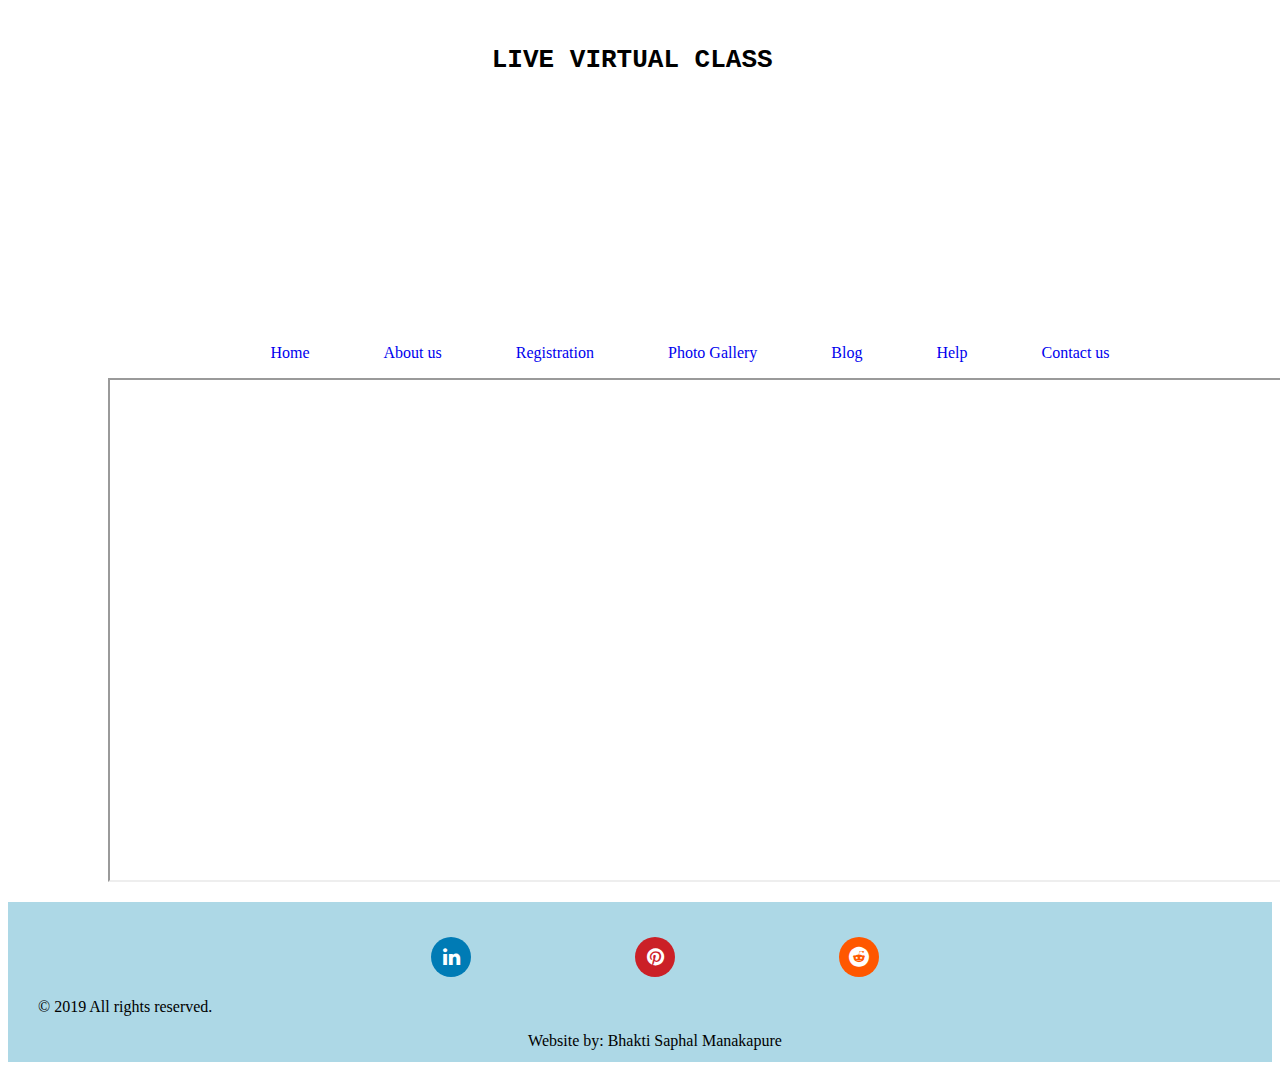
==== index.html @ aaee58f7 "Add files via upload" ====
<!DOCTYPE html>
<html lang="en">
<head>
    
    <link rel="stylesheet" href=
"https://cdnjs.cloudflare.com/ajax/libs/font-awesome/4.7.0/css/font-awesome.min.css" />
    <title>Live Virtual Class</title>
</head>
<style>
    h1{position: relative;
        animation-name: moveit;
        /* animation-duration:20s; */
        animation:moveit 20s linear 0s infinite alternate;
     }
    nav ul li {display:inline; margin:5px;}
    footer ul li {display:inline; margin:5px;}
    footer{
        background-color: #ADD8E6;
        
        left: 0;
        bottom: 0;
        width: 100%;
        height:160px;
        }
    form{background-color:#ADD8E6} 
    .fa:hover {
            opacity: 0.9;
        }
  
        .fa-linkedin {
            background: #007bb5;
            color: white;
        }
    .fa-pinterest {
            background: #cb2027;
            color: white;
        }
  
        .fa-reddit {
            background: #ff5700;
            color: white;
        }
  
        .fa {
            padding:10px;
            font-size: 20px;
            width:20px;
            text-decoration: none;
            margin: 5px 80px;
            border-radius: 25px;
        }


        footer > p{
            margin-left: 30px;
        }
     
        .ficons{
            text-align: center;
            padding-top:30px;
        }
        .deco{
            text-align: center;
        }
        .deco>ul>li>a{
            text-decoration:none;
            margin-left:60px;
        }
        .deco>ul>li>a:hover{
            color: red;
            text-decoration: underline;
        }
        iframe{
            margin-left:100px;
        }
        @keyframes moveit {
        from {left: 5%;}
        to   {left: 100%;}
    }
    a:hover {
  background-color: lightblue;
}
</style>
<body>
    <header style="background-image: url(./images/group-portrait-adorable-puppies_53876-64778.jpeg); 
    height: 35vh;">
        <pre>
        <h1 style="text-align: center;">LIVE VIRTUAL CLASS </h1>
       </header>
    </pre>
    <nav class="deco">
		<ul>
			<li><a href="home.html" target="iframe_a">Home</a></li>
			<li><a href="form.html" target="iframe_a">About us</a></li>
			<li><a href="graphics.html" target="iframe_a">Registration</a></li>
            <li><a href="blog.html" target="iframe_a">Photo Gallery</a></li>
            <li><a href="blog1.html" target="iframe_a">Blog</a></li>
            <li><a href="help.html">Help</a></li>
            <li><a href="contact.html" target="iframe_a">Contact us</a></li>

		</ul>
	</nav>

    <section>

 <iframe style="text-align:center" height= "500px" width="1300px" name="iframe_a" title="iframe example"></iframe>
    

    </section>

    <footer>
		
        
        <p class="ficons">
            <a href="#" class="fa fa-linkedin"></a>
            <a href="#" class="fa fa-pinterest"></a>
            <a href="#" class="fa fa-reddit"></a>
        </p>
        <p>&copy; 2019  All rights reserved.</p>
        <p style="text-align: center;"> Website by: Bhakti Saphal Manakapure</p>
        
	</footer>
       


</body>
</html>
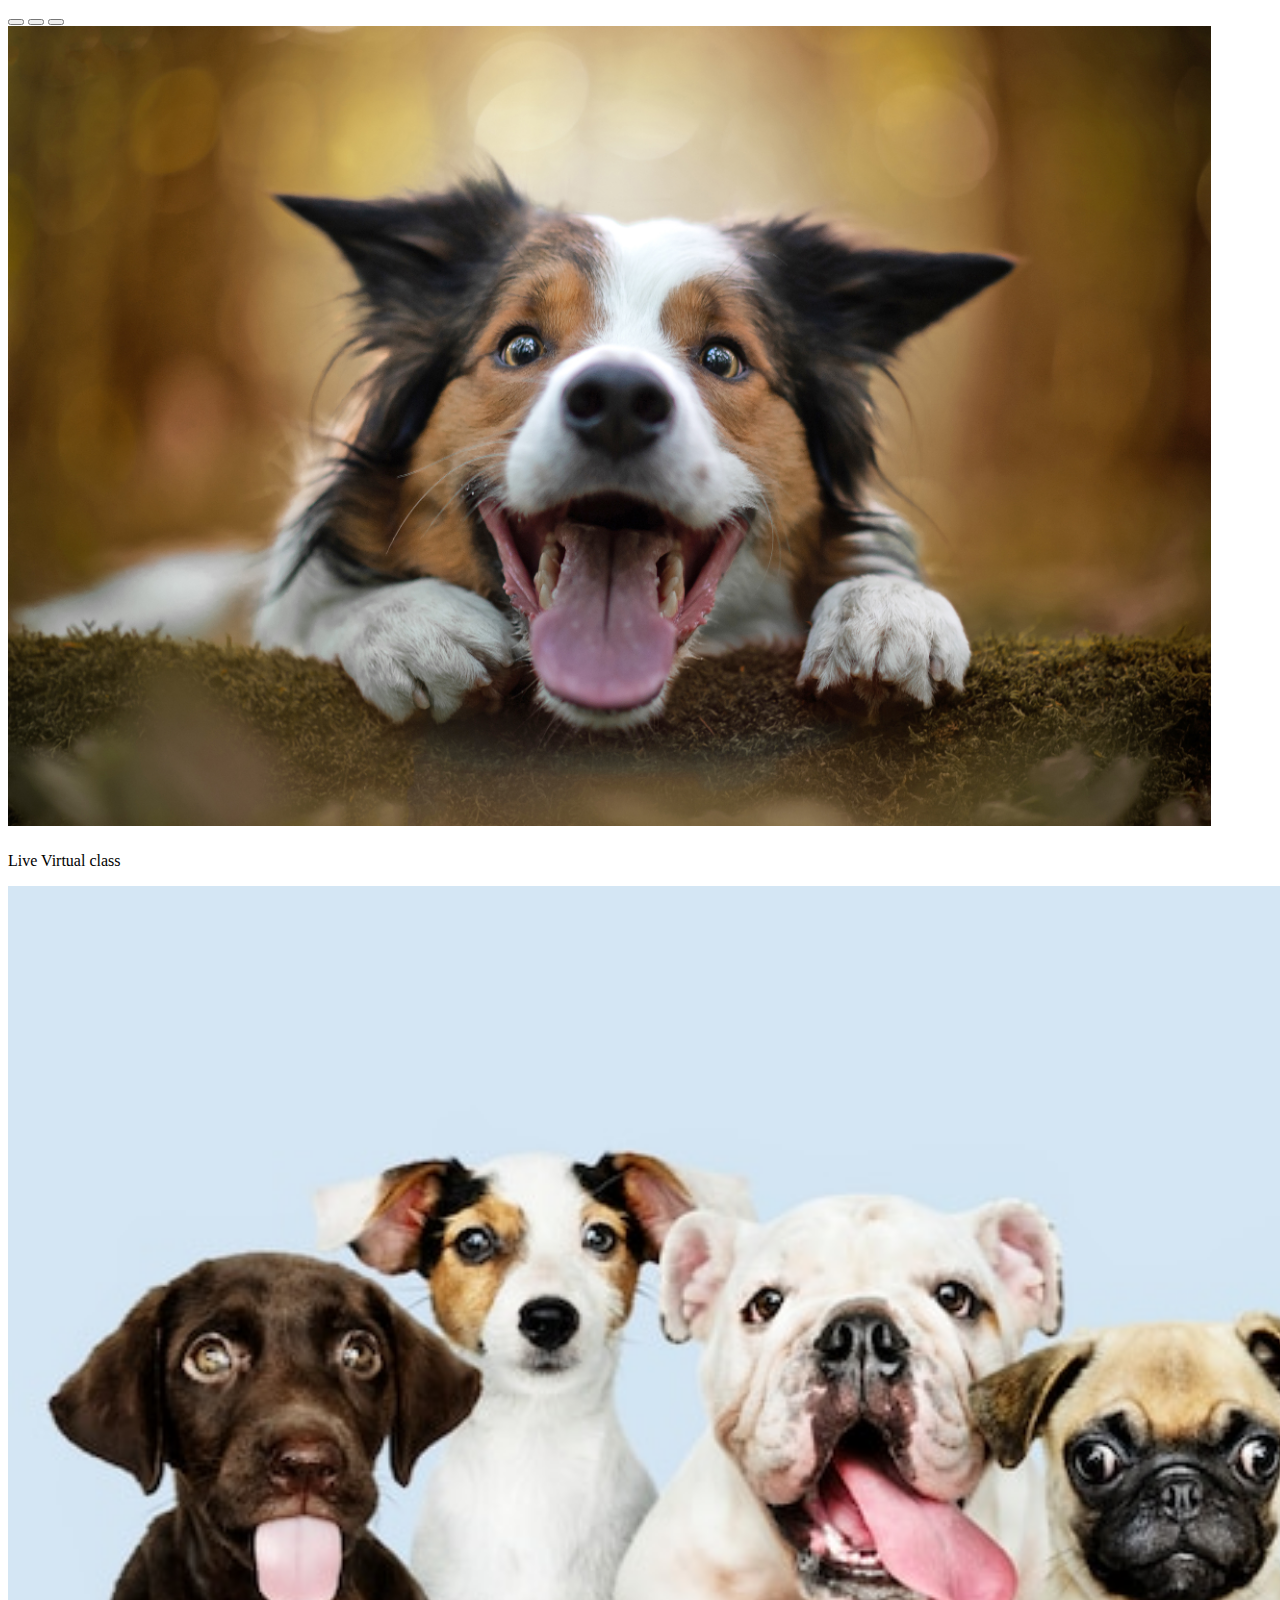
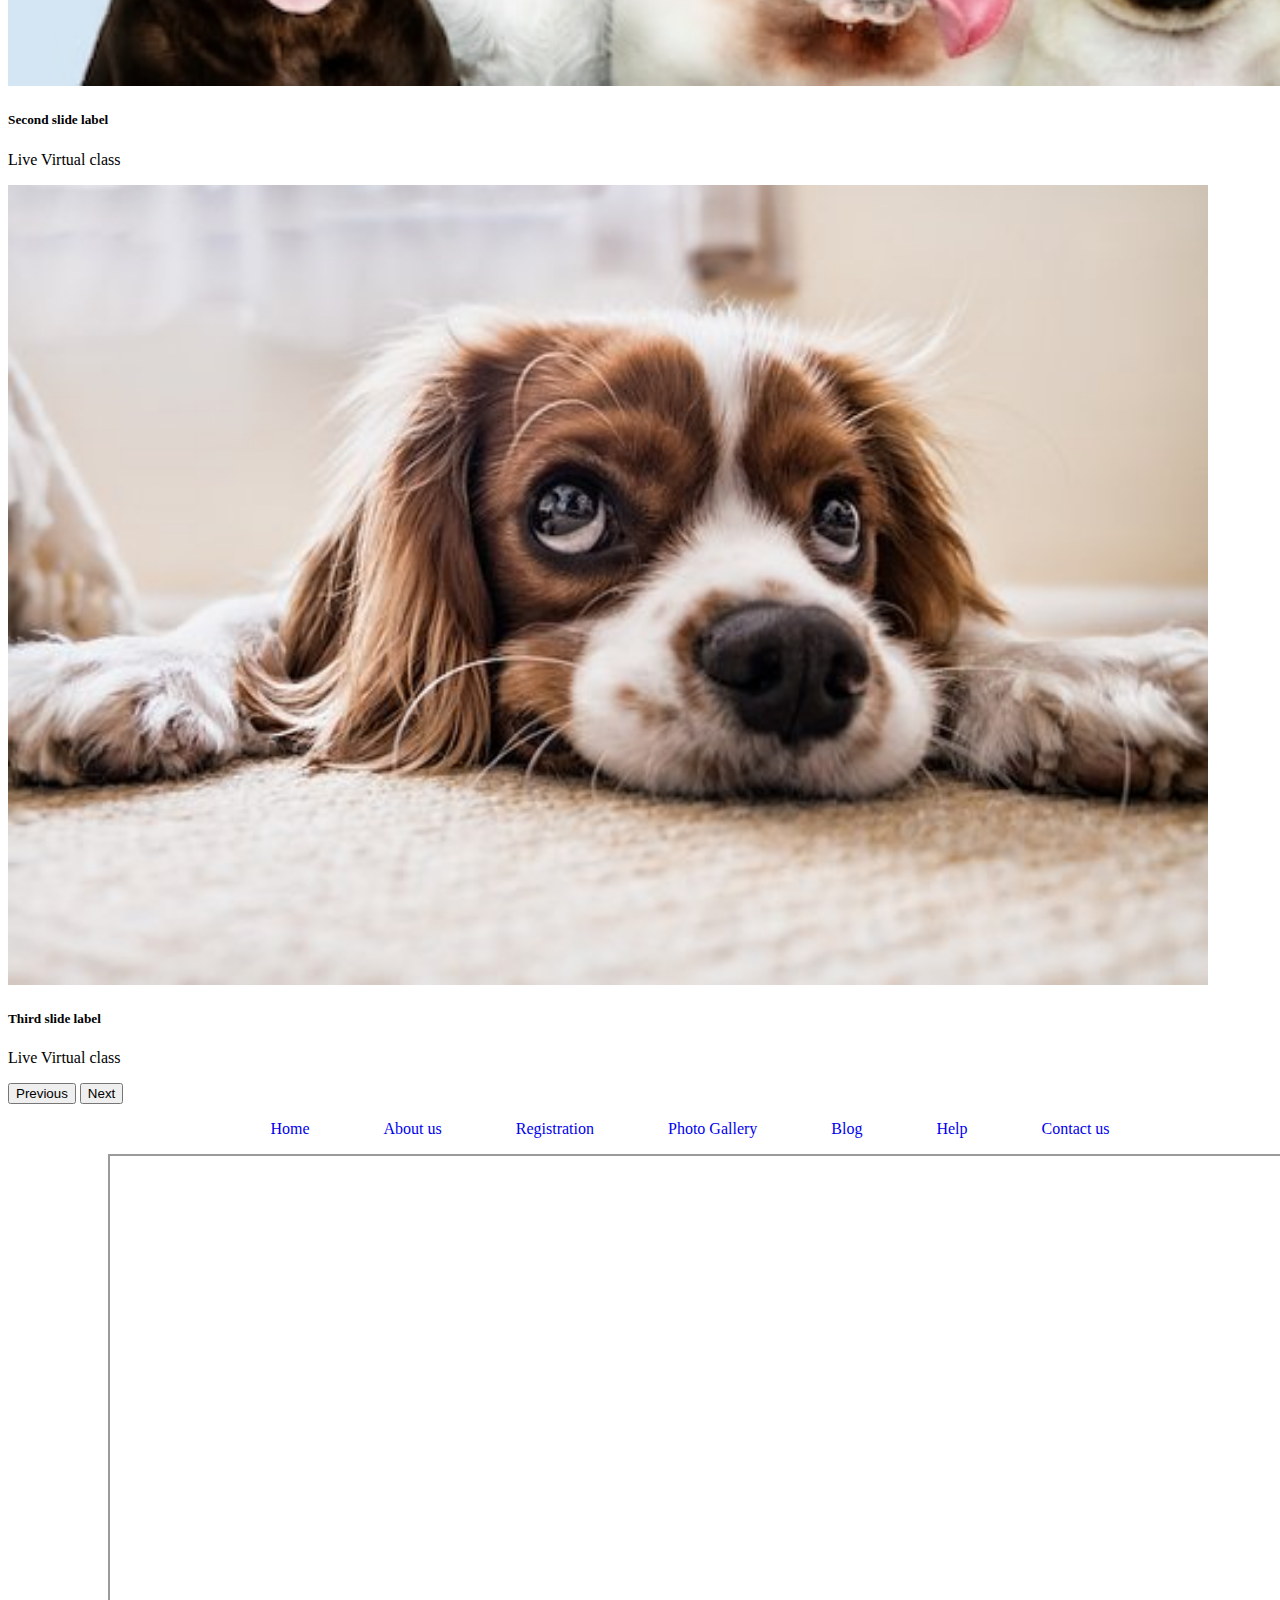
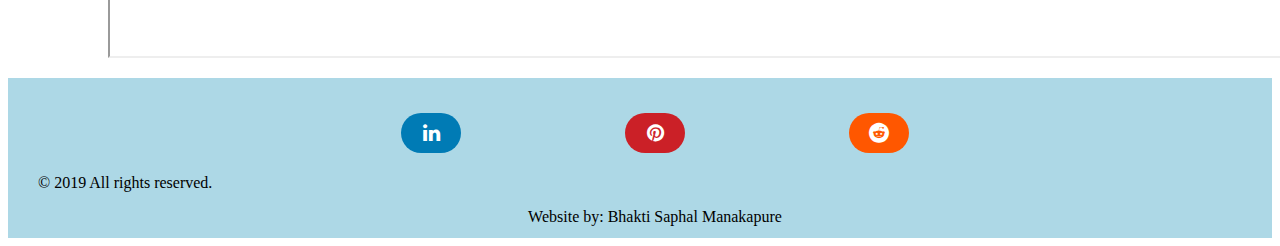
==== commit 8b59b236: "Add files via upload" ====
--- a/index.html
+++ b/index.html
@@ -5,6 +5,7 @@
     <link rel="stylesheet" href=
 "https://cdnjs.cloudflare.com/ajax/libs/font-awesome/4.7.0/css/font-awesome.min.css" />
     <title>Live Virtual Class</title>
+    <link href="https://cdn.jsdelivr.net/npm/bootstrap@5.1.3/dist/css/bootstrap.min.css" rel="stylesheet" integrity="sha384-1BmE4kWBq78iYhFldvKuhfTAU6auU8tT94WrHftjDbrCEXSU1oBoqyl2QvZ6jIW3" crossorigin="anonymous">
 </head>
 <style>
     h1{position: relative;
@@ -44,10 +45,10 @@
         .fa {
             padding:10px;
             font-size: 20px;
-            width:20px;
+            width:40px;
             text-decoration: none;
             margin: 5px 80px;
-            border-radius: 25px;
+            border-radius: 20PX;
         }
 
 
@@ -82,11 +83,49 @@
 }
 </style>
 <body>
-    <header style="background-image: url(./images/group-portrait-adorable-puppies_53876-64778.jpeg); 
-    height: 35vh;">
+    <!-- <header style="background-image: url(./images/group-portrait-adorable-puppies_53876-64778.jpeg); 
+    height: 35vh; width: auto;">
         <pre>
         <h1 style="text-align: center;">LIVE VIRTUAL CLASS </h1>
-       </header>
+       </header> -->
+       <div id="carouselExampleCaptions" class="carousel slide" data-bs-ride="carousel">
+        <div class="carousel-indicators">
+          <button type="button" data-bs-target="#carouselExampleCaptions" data-bs-slide-to="0" class="active" aria-current="true" aria-label="Slide 1"></button>
+          <button type="button" data-bs-target="#carouselExampleCaptions" data-bs-slide-to="1" aria-label="Slide 2"></button>
+          <button type="button" data-bs-target="#carouselExampleCaptions" data-bs-slide-to="2" aria-label="Slide 3"></button>
+        </div>
+        <div class="carousel-inner">
+          <div class="carousel-item active">
+            <img style="height: 800px;" src="./images/220805-border-collie-play-mn-1100-82d2f1.jpeg" class="d-block w-100" alt="...">
+            <div class="carousel-caption d-none d-md-block">
+              <h5>    </h5>
+              <p>Live Virtual class</p>
+            </div>
+          </div>
+          <div class="carousel-item">
+            <img style="height: 800px;" src="./images/group-portrait-adorable-puppies_53876-64778.jpeg" class="d-block w-100" alt="...">
+            <div class="carousel-caption d-none d-md-block">
+              <h5>Second slide label</h5>
+              <p>Live Virtual class</p>
+            </div>
+          </div>
+          <div class="carousel-item">
+            <img style="height: 800px;" src="./images/puppy-2785074__340.jpeg" class="d-block w-100" alt="...">
+            <div class="carousel-caption d-none d-md-block">
+              <h5>Third slide label</h5>
+              <p>Live Virtual class</p>
+            </div>
+          </div>
+        </div>
+        <button class="carousel-control-prev" type="button" data-bs-target="#carouselExampleCaptions" data-bs-slide="prev">
+          <span class="carousel-control-prev-icon" aria-hidden="true"></span>
+          <span class="visually-hidden">Previous</span>
+        </button>
+        <button class="carousel-control-next" type="button" data-bs-target="#carouselExampleCaptions" data-bs-slide="next">
+          <span class="carousel-control-next-icon" aria-hidden="true"></span>
+          <span class="visually-hidden">Next</span>
+        </button>
+      </div>
     </pre>
     <nav class="deco">
 		<ul>
@@ -124,4 +163,6 @@
 
 
 </body>
+<script src="https://cdn.jsdelivr.net/npm/@popperjs/core@2.10.2/dist/umd/popper.min.js" integrity="sha384-7+zCNj/IqJ95wo16oMtfsKbZ9ccEh31eOz1HGyDuCQ6wgnyJNSYdrPa03rtR1zdB" crossorigin="anonymous"></script>
+<script src="https://cdn.jsdelivr.net/npm/bootstrap@5.1.3/dist/js/bootstrap.min.js" integrity="sha384-QJHtvGhmr9XOIpI6YVutG+2QOK9T+ZnN4kzFN1RtK3zEFEIsxhlmWl5/YESvpZ13" crossorigin="anonymous"></script>
 </html>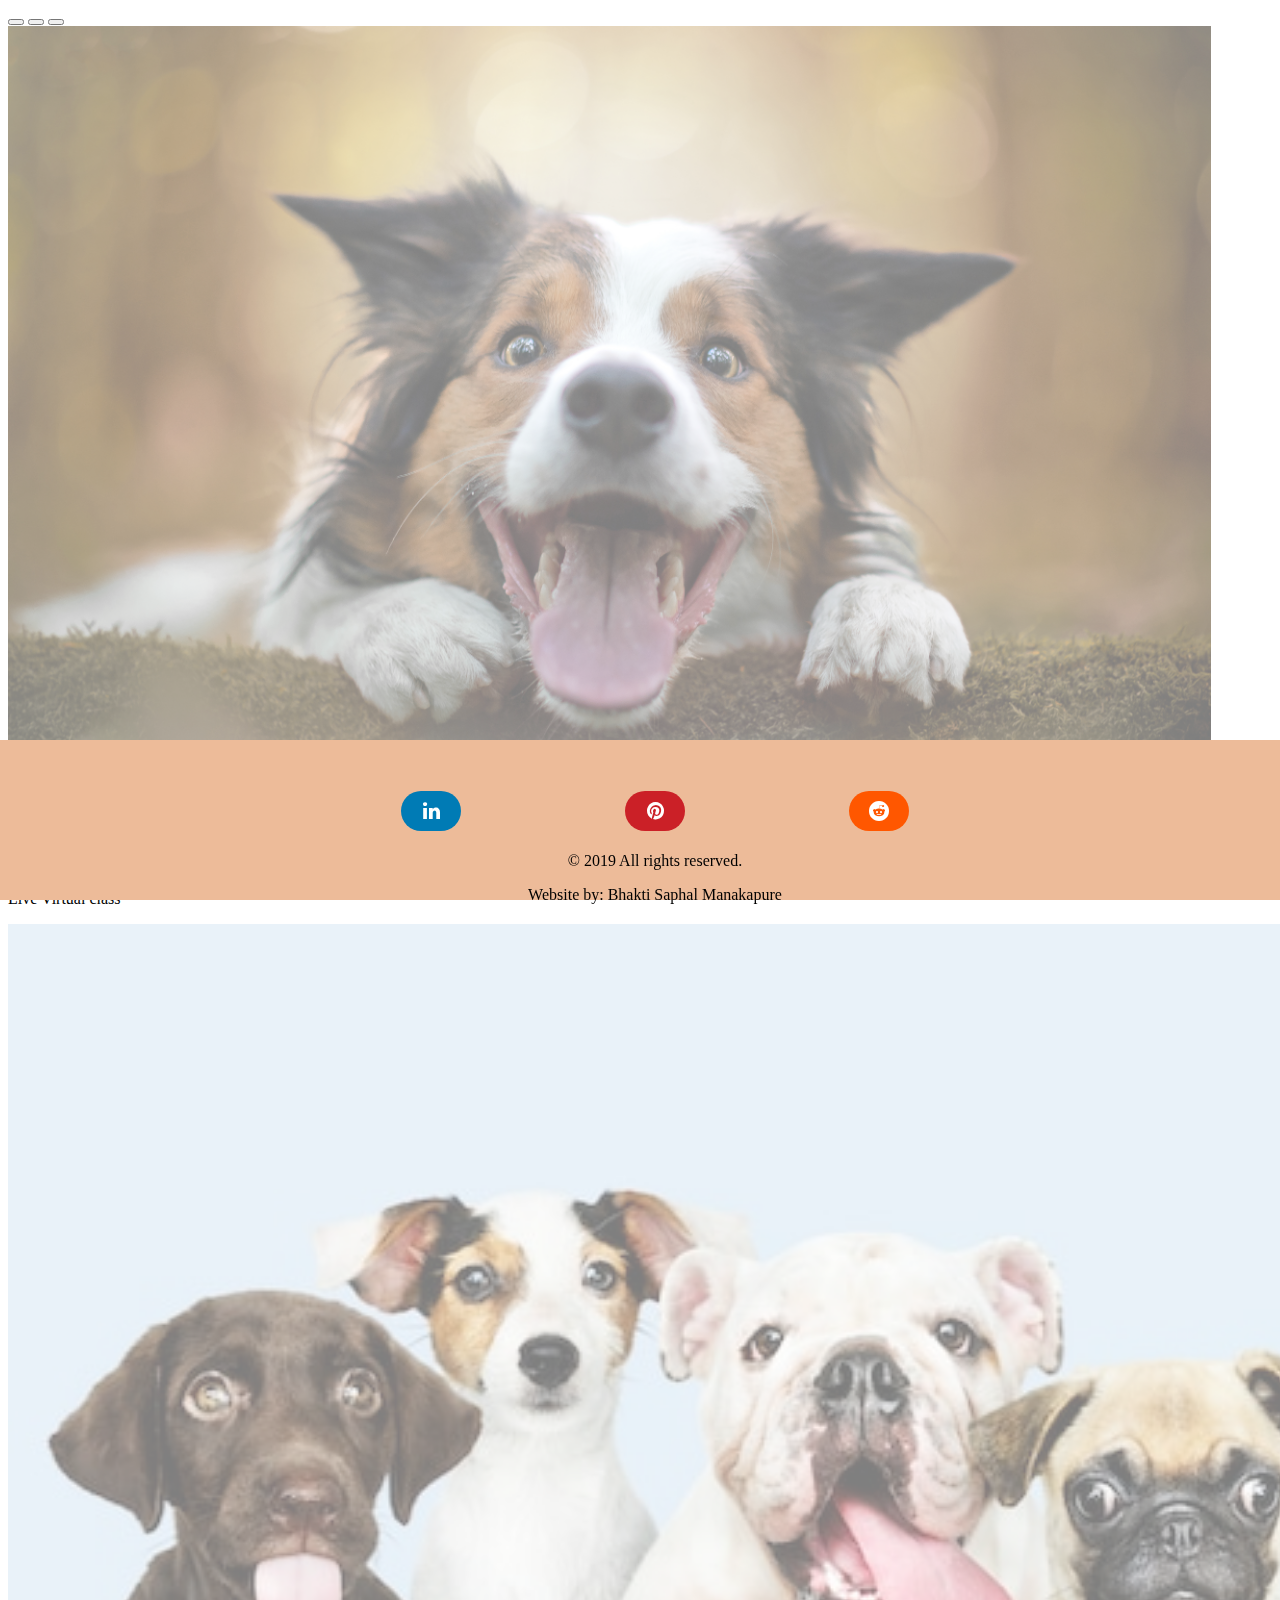
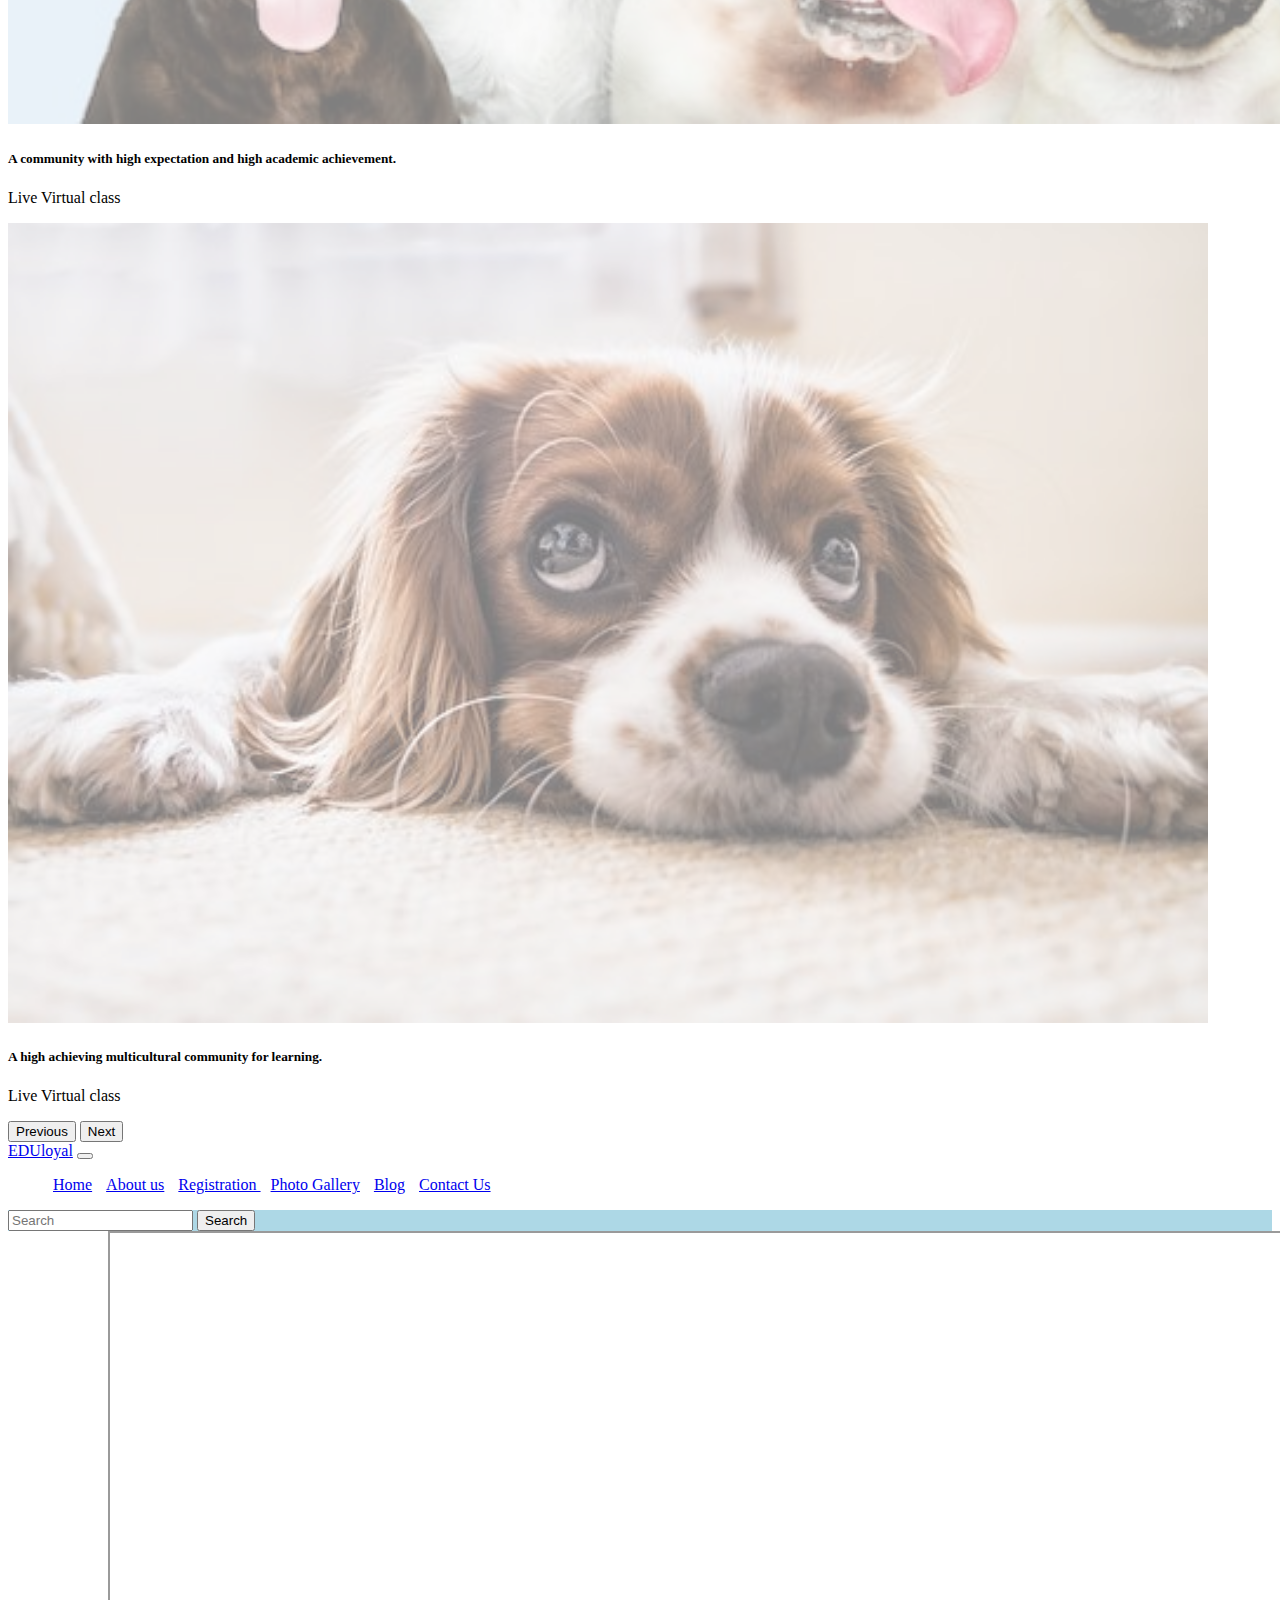
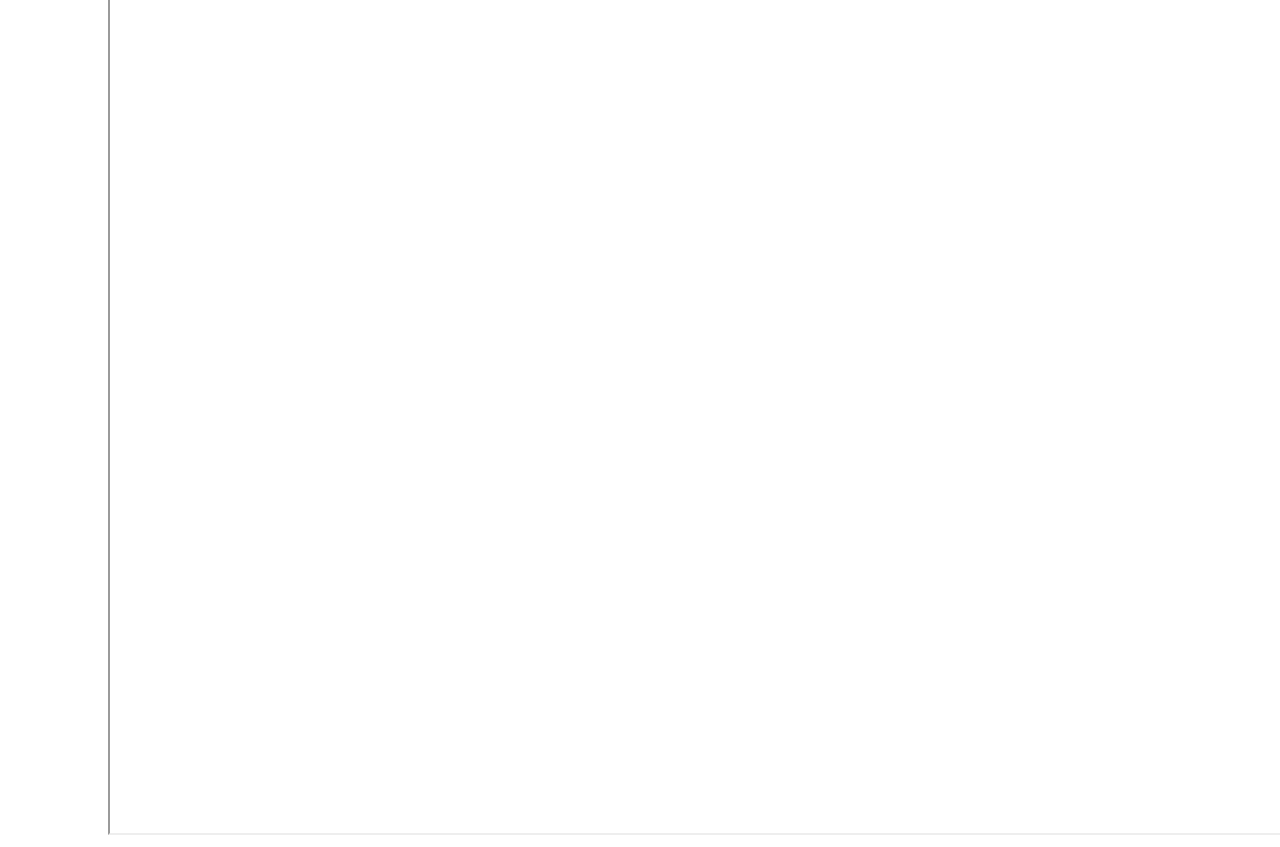
==== commit e8195c1a: "Add files via upload" ====
--- a/index.html
+++ b/index.html
@@ -2,10 +2,12 @@
 <html lang="en">
 <head>
     
+    
+    <title>Live Virtual Class</title>
+    <link href="https://cdn.jsdelivr.net/npm/bootstrap@5.2.3/dist/css/bootstrap.min.css" rel="stylesheet" integrity="sha384-rbsA2VBKQhggwzxH7pPCaAqO46MgnOM80zW1RWuH61DGLwZJEdK2Kadq2F9CUG65" crossorigin="anonymous">
     <link rel="stylesheet" href=
 "https://cdnjs.cloudflare.com/ajax/libs/font-awesome/4.7.0/css/font-awesome.min.css" />
-    <title>Live Virtual Class</title>
-    <link href="https://cdn.jsdelivr.net/npm/bootstrap@5.1.3/dist/css/bootstrap.min.css" rel="stylesheet" integrity="sha384-1BmE4kWBq78iYhFldvKuhfTAU6auU8tT94WrHftjDbrCEXSU1oBoqyl2QvZ6jIW3" crossorigin="anonymous">
+<script src="https://cdn.jsdelivr.net/npm/bootstrap@5.2.3/dist/js/bootstrap.bundle.min.js" integrity="sha384-kenU1KFdBIe4zVF0s0G1M5b4hcpxyD9F7jL+jjXkk+Q2h455rYXK/7HAuoJl+0I4" crossorigin="anonymous"></script>
 </head>
 <style>
     h1{position: relative;
@@ -65,10 +67,14 @@
         }
         .deco>ul>li>a{
             text-decoration:none;
+            position: relative;
+            top: 7px;
             margin-left:60px;
+            color: #000;
+            margin-top: 40px;
         }
         .deco>ul>li>a:hover{
-            color: red;
+            color: #F7F9F9;
             text-decoration: underline;
         }
         iframe{
@@ -78,9 +84,27 @@
         from {left: 5%;}
         to   {left: 100%;}
     }
-    a:hover {
-  background-color: lightblue;
-}
+
+
+  .carousel-inner img{
+    opacity: 0.5;
+  }
+  .carousel-inner h5,p{
+    color: #000;
+  }
+  .footer{
+    position: fixed;
+  left: 0;
+  bottom: 0;
+  width: 100%;
+  background-color: #EDBB99;
+  color: white;
+  text-align: center;
+  }
+  .nav-bootstrap a{
+    color: #F7F9F9;
+  }
+
 </style>
 <body>
     <!-- <header style="background-image: url(./images/group-portrait-adorable-puppies_53876-64778.jpeg); 
@@ -98,21 +122,21 @@
           <div class="carousel-item active">
             <img style="height: 800px;" src="./images/220805-border-collie-play-mn-1100-82d2f1.jpeg" class="d-block w-100" alt="...">
             <div class="carousel-caption d-none d-md-block">
-              <h5>    </h5>
+              <h5> A Building With Four Walls And Tomorrow Inside.   </h5>
               <p>Live Virtual class</p>
             </div>
           </div>
           <div class="carousel-item">
             <img style="height: 800px;" src="./images/group-portrait-adorable-puppies_53876-64778.jpeg" class="d-block w-100" alt="...">
             <div class="carousel-caption d-none d-md-block">
-              <h5>Second slide label</h5>
+              <h5>A community with high expectation and high academic achievement.</h5>
               <p>Live Virtual class</p>
             </div>
           </div>
           <div class="carousel-item">
             <img style="height: 800px;" src="./images/puppy-2785074__340.jpeg" class="d-block w-100" alt="...">
             <div class="carousel-caption d-none d-md-block">
-              <h5>Third slide label</h5>
+              <h5>A high achieving multicultural community for learning.</h5>
               <p>Live Virtual class</p>
             </div>
           </div>
@@ -127,27 +151,64 @@
         </button>
       </div>
     </pre>
-    <nav class="deco">
+    <!-- <nav class="deco" style="background-color: #CCD1D1; height: 40px;">
 		<ul>
-			<li><a href="home.html" target="iframe_a">Home</a></li>
-			<li><a href="form.html" target="iframe_a">About us</a></li>
-			<li><a href="graphics.html" target="iframe_a">Registration</a></li>
-            <li><a href="blog.html" target="iframe_a">Photo Gallery</a></li>
-            <li><a href="blog1.html" target="iframe_a">Blog</a></li>
-            <li><a href="help.html">Help</a></li>
-            <li><a href="contact.html" target="iframe_a">Contact us</a></li>
+			<li><a class="nav-op1" href="home.html" target="iframe_a">Home</a></li>
+			<li><a class="nav-op2" href="form.html" target="iframe_a">About us</a></li>
+			<li><a class="nav-op3" href="graphics.html" target="iframe_a">Registration</a></li>
+            <li><a class="nav-op4" href="blog.html" target="iframe_a">Photo Gallery</a></li>
+            <li><a class="nav-op5" href="blog1.html" target="iframe_a">Blog</a></li>
+            <li><a class="nav-op6" href="help.html">Help</a></li>
+            <li><a class="nav-op7" href="contact.html" target="iframe_a">Contact us</a></li>
 
 		</ul>
-	</nav>
+	</nav> -->
+  <nav id="nav-bootstrap" class="navbar navbar-expand-lg bg-light">
+    <div class="container-fluid">
+      <a class="navbar-brand" href="#">EDUloyal</a>
+      <button class="navbar-toggler" type="button" data-bs-toggle="collapse" data-bs-target="#navbarScroll" aria-controls="navbarScroll" aria-expanded="false" aria-label="Toggle navigation">
+        <span class="navbar-toggler-icon"></span>
+      </button>
+      <div class="collapse navbar-collapse" id="navbarScroll">
+        <ul class="navbar-nav me-auto my-2 my-lg-0 navbar-nav-scroll" style="--bs-scroll-height: 100px;">
+          <li class="nav-item">
+            <a class="nav-link active" aria-current="page" href="home.html" target="iframe_a">Home</a>
+          </li>
+          <li class="nav-item">
+            <a class="nav-link" href="form.html" target="iframe_a">About us</a>
+          </li>
+          <li class="nav-item dropdown">
+            <a class="nav-link dropdown-toggle" href="graphics.html" role="button"  target="iframe_a">
+              Registration
+            </a>
+            <li class="nav-item">
+              <a class="nav-link" href="blog.html" target="iframe_a">Photo Gallery</a>
+            </li>
+            <li class="nav-item">
+              <a class="nav-link" href="blog1.html" target="iframe_a">Blog</a>
+            </li>
+            <li class="nav-item">
+              <a class="nav-link" href="contact.html" target="iframe_a">Contact Us</a>
+            </li>
+
+            
+          </ul>
+        <form class="d-flex" role="search">
+          <input class="form-control me-2" type="search" placeholder="Search" aria-label="Search">
+          <button class="btn btn-outline-success" type="submit">Search</button>
+        </form>
+      </div>
+    </div>
+  </nav>
 
     <section>
 
- <iframe style="text-align:center" height= "500px" width="1300px" name="iframe_a" title="iframe example"></iframe>
+ <iframe style="text-align:center" height= "1200px" width="1300px" name="iframe_a" title="iframe example"></iframe>
     
 
     </section>
 
-    <footer>
+    <footer class="footer">
 		
         
         <p class="ficons">
@@ -163,6 +224,6 @@
 
 
 </body>
-<script src="https://cdn.jsdelivr.net/npm/@popperjs/core@2.10.2/dist/umd/popper.min.js" integrity="sha384-7+zCNj/IqJ95wo16oMtfsKbZ9ccEh31eOz1HGyDuCQ6wgnyJNSYdrPa03rtR1zdB" crossorigin="anonymous"></script>
-<script src="https://cdn.jsdelivr.net/npm/bootstrap@5.1.3/dist/js/bootstrap.min.js" integrity="sha384-QJHtvGhmr9XOIpI6YVutG+2QOK9T+ZnN4kzFN1RtK3zEFEIsxhlmWl5/YESvpZ13" crossorigin="anonymous"></script>
+<script src="https://cdn.jsdelivr.net/npm/@popperjs/core@2.11.6/dist/umd/popper.min.js" integrity="sha384-oBqDVmMz9ATKxIep9tiCxS/Z9fNfEXiDAYTujMAeBAsjFuCZSmKbSSUnQlmh/jp3" crossorigin="anonymous"></script>
+<script src="https://cdn.jsdelivr.net/npm/bootstrap@5.2.3/dist/js/bootstrap.min.js" integrity="sha384-cuYeSxntonz0PPNlHhBs68uyIAVpIIOZZ5JqeqvYYIcEL727kskC66kF92t6Xl2V" crossorigin="anonymous"></script>
 </html>